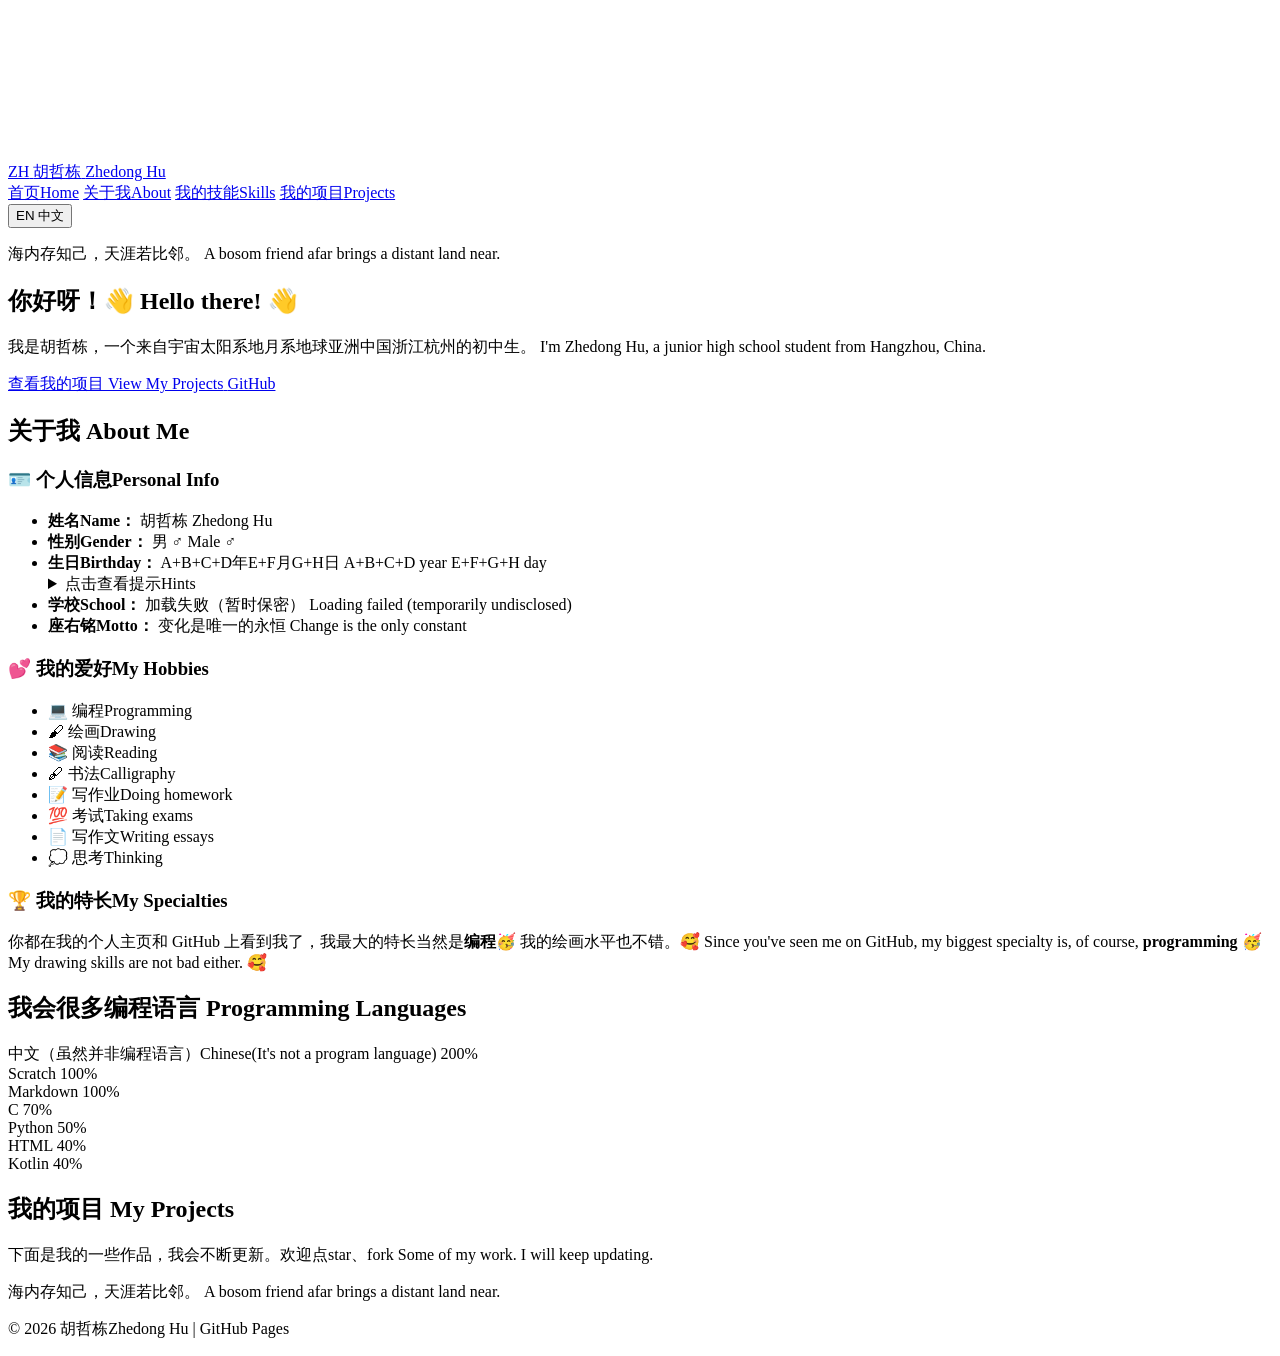
==== homepage.html @ 58e61ccc "修改了我的作品的说明 Updated footer text and added a call to action in the project section." ====
<!DOCTYPE html>
<html lang="zh-CN">
<head>
  <meta charset="UTF-8">
  <meta name="viewport" content="width=device-width, initial-scale=1.0">
  <title>胡哲栋 | Zhedong Hu</title>
  <meta name="description" content="海内存知己，天涯若比邻。胡哲栋的个人主页">
  <link rel="stylesheet" href="css/style.css">
</head>
<body>
  <!-- 背景动画 -->
  <canvas id="bg-canvas"></canvas>
  <div class="bg-grid"></div>

  <!-- 导航栏 -->
  <header class="navbar">
    <div class="nav-container">
      <a href="#home" class="logo">
        <span class="logo-icon">ZH</span>
        <span class="zh">胡哲栋</span>
        <span class="en">Zhedong Hu</span>
      </a>
      <nav class="nav-links">
        <a href="#home"><span class="zh">首页</span><span class="en">Home</span></a>
        <a href="#about"><span class="zh">关于我</span><span class="en">About</span></a>
        <a href="#skills"><span class="zh">我的技能</span><span class="en">Skills</span></a>
        <a href="#projects"><span class="zh">我的项目</span><span class="en">Projects</span></a>
      </nav>
      <button id="lang-toggle" class="lang-btn" aria-label="切换语言">
        <span class="zh">EN</span>
        <span class="en">中文</span>
      </button>
    </div>
  </header>

  <!-- 首页 Hero -->
  <section id="home" class="hero">
    <div class="hero-content">
      <p class="hero-theme">
        <span class="zh">海内存知己，天涯若比邻。</span>
        <span class="en">A bosom friend afar brings a distant land near.</span>
      </p>
      <h1 class="hero-title">
        <span class="zh">你好呀！👋</span>
        <span class="en">Hello there! 👋</span>
      </h1>
      <p class="hero-subtitle">
        <span class="zh">我是胡哲栋，一个来自宇宙太阳系地月系地球亚洲中国浙江杭州的初中生。</span>
        <span class="en">I'm Zhedong Hu, a junior high school student from Hangzhou, China.</span>
      </p>
      <div class="hero-actions">
        <a href="#projects" class="btn-primary">
          <span class="zh">查看我的项目</span>
          <span class="en">View My Projects</span>
        </a>
        <a href="https://github.com/ZhedongHu" target="_blank" rel="noopener" class="btn-outline">GitHub</a>
      </div>
    </div>
  </section>

  <!-- 关于我 -->
  <section id="about" class="section">
    <h2 class="section-title">
      <span class="zh">关于我</span>
      <span class="en">About Me</span>
    </h2>
    <div class="about-grid">
      <div class="card">
        <h3>🪪 <span class="zh">个人信息</span><span class="en">Personal Info</span></h3>
        <ul class="info-list">
          <li>
            <strong><span class="zh">姓名</span><span class="en">Name</span>：</strong>
            <span class="zh">胡哲栋</span>
            <span class="en">Zhedong Hu</span>
          </li>
          <li>
            <strong><span class="zh">性别</span><span class="en">Gender</span>：</strong>
            <span class="zh">男 ♂</span>
            <span class="en">Male ♂</span>
          </li>
          <li>
            <strong><span class="zh">生日</span><span class="en">Birthday</span>：</strong>
            <span class="zh">A+B+C+D年E+F月G+H日</span>
            <span class="en">A+B+C+D year E+F+G+H day</span>
            <details class="birthday-details">
              <summary><span class="zh">点击查看提示</span><span class="en">Hints</span></summary>
              <ol class="zh">
                <li>A 是最小的四位数；</li>
                <li>B 是最大的三位数；</li>
                <li>C 既不是质数，也不是合数；</li>
                <li>D+E-C=D；</li>
                <li>D=13；</li>
                <li>F 是圆周率小数点后第 5 位；</li>
                <li>G+H 保密。</li>
              </ol>
              <ol class="en">
                <li>A is the smallest four-digit number;</li>
                <li>B is the largest three-digit number;</li>
                <li>C is neither prime nor composite;</li>
                <li>D+E-C = D;</li>
                <li>D = 13;</li>
                <li>F is the 5th digit after the decimal point of π;</li>
                <li>G+H is confidential.</li>
              </ol>
            </details>
          </li>
          <li>
            <strong><span class="zh">学校</span><span class="en">School</span>：</strong>
            <span class="zh">加载失败（暂时保密）</span>
            <span class="en">Loading failed (temporarily undisclosed)</span>
          </li>
          <li>
            <strong><span class="zh">座右铭</span><span class="en">Motto</span>：</strong>
            <span class="zh">变化是唯一的永恒</span>
            <span class="en">Change is the only constant</span>
          </li>
        </ul>
      </div>

      <div class="card">
        <h3>💕 <span class="zh">我的爱好</span><span class="en">My Hobbies</span></h3>
        <ul class="hobby-list">
          <li>💻 <span class="zh">编程</span><span class="en">Programming</span></li>
          <li>🖌 <span class="zh">绘画</span><span class="en">Drawing</span></li>
          <li>📚 <span class="zh">阅读</span><span class="en">Reading</span></li>
          <li>🖋 <span class="zh">书法</span><span class="en">Calligraphy</span></li>
          <li>📝 <span class="zh">写作业</span><span class="en">Doing homework</span></li>
          <li>💯 <span class="zh">考试</span><span class="en">Taking exams</span></li>
          <li>📄 <span class="zh">写作文</span><span class="en">Writing essays</span></li>
          <li>💭 <span class="zh">思考</span><span class="en">Thinking</span></li>
        </ul>
      </div>

      <div class="card">
        <h3>🏆 <span class="zh">我的特长</span><span class="en">My Specialties</span></h3>
        <p class="specialty-text">
          <span class="zh">你都在我的个人主页和 GitHub 上看到我了，我最大的特长当然是<strong>编程</strong>🥳 我的绘画水平也不错。🥰</span>
          <span class="en">Since you've seen me on GitHub, my biggest specialty is, of course, <strong>programming</strong> 🥳 My drawing skills are not bad either. 🥰</span>
        </p>
      </div>
    </div>
  </section>

  <!-- 技能 -->
  <section id="skills" class="section">
    <h2 class="section-title">
      <span class="zh">我会很多编程语言</span>
      <span class="en">Programming Languages</span>
    </h2>
    <div class="skills-container">
      <div class="skill">
        <div class="skill-top">
          <span class="skill-name"><span class="zh">中文（虽然并非编程语言）</span><span class="en">Chinese(It's not a program language)</span></span>
          <span class="skill-level">200%</span>
        </div>
        <div class="skill-bar"><div class="skill-fill" style="width:100%"></div></div>
      </div>
      <div class="skill">
        <div class="skill-top">
          <span class="skill-name">Scratch</span>
          <span class="skill-level">100%</span>
        </div>
        <div class="skill-bar"><div class="skill-fill" style="width:100%"></div></div>
      </div>
      <div class="skill">
        <div class="skill-top">
          <span class="skill-name">Markdown</span>
          <span class="skill-level">100%</span>
        </div>
        <div class="skill-bar"><div class="skill-fill" style="width:100%"></div></div>
      </div>
      <div class="skill">
        <div class="skill-top">
          <span class="skill-name">C</span>
          <span class="skill-level">70%</span>
        </div>
        <div class="skill-bar"><div class="skill-fill" style="width:70%"></div></div>
      </div>
      <div class="skill">
        <div class="skill-top">
          <span class="skill-name">Python</span>
          <span class="skill-level">50%</span>
        </div>
        <div class="skill-bar"><div class="skill-fill" style="width:50%"></div></div>
      </div>
      <div class="skill">
        <div class="skill-top">
          <span class="skill-name">HTML</span>
          <span class="skill-level">40%</span>
        </div>
        <div class="skill-bar"><div class="skill-fill" style="width:40%"></div></div>
      </div>
      <div class="skill">
        <div class="skill-top">
          <span class="skill-name">Kotlin</span>
          <span class="skill-level">40%</span>
        </div>
        <div class="skill-bar"><div class="skill-fill" style="width:40%"></div></div>
      </div>
    </div>
  </section>

  <!-- 我的项目 -->
  <section id="projects" class="section">
    <h2 class="section-title">
      <span class="zh">我的项目</span>
      <span class="en">My Projects</span>
    </h2>
    <p class="section-subtitle">
      <span class="zh">下面是我的一些作品，我会不断更新。欢迎点star、fork</span>
      <span class="en">Some of my work. I will keep updating.</span>
    </p>
    <div id="projects-grid" class="projects-grid"></div>
  </section>

  <!-- 页脚 -->
  <footer>
    <p class="footer-theme">
      <span class="zh">海内存知己，天涯若比邻。</span>
      <span class="en">A bosom friend afar brings a distant land near.</span>
    </p>
    <p>© 2026 <span class="zh">胡哲栋</span><span class="en">Zhedong Hu</span> | GitHub Pages</p>
  </footer>

  <script src="js/projects.js"></script>
  <script src="js/script.js"></script>
</body>
</html>
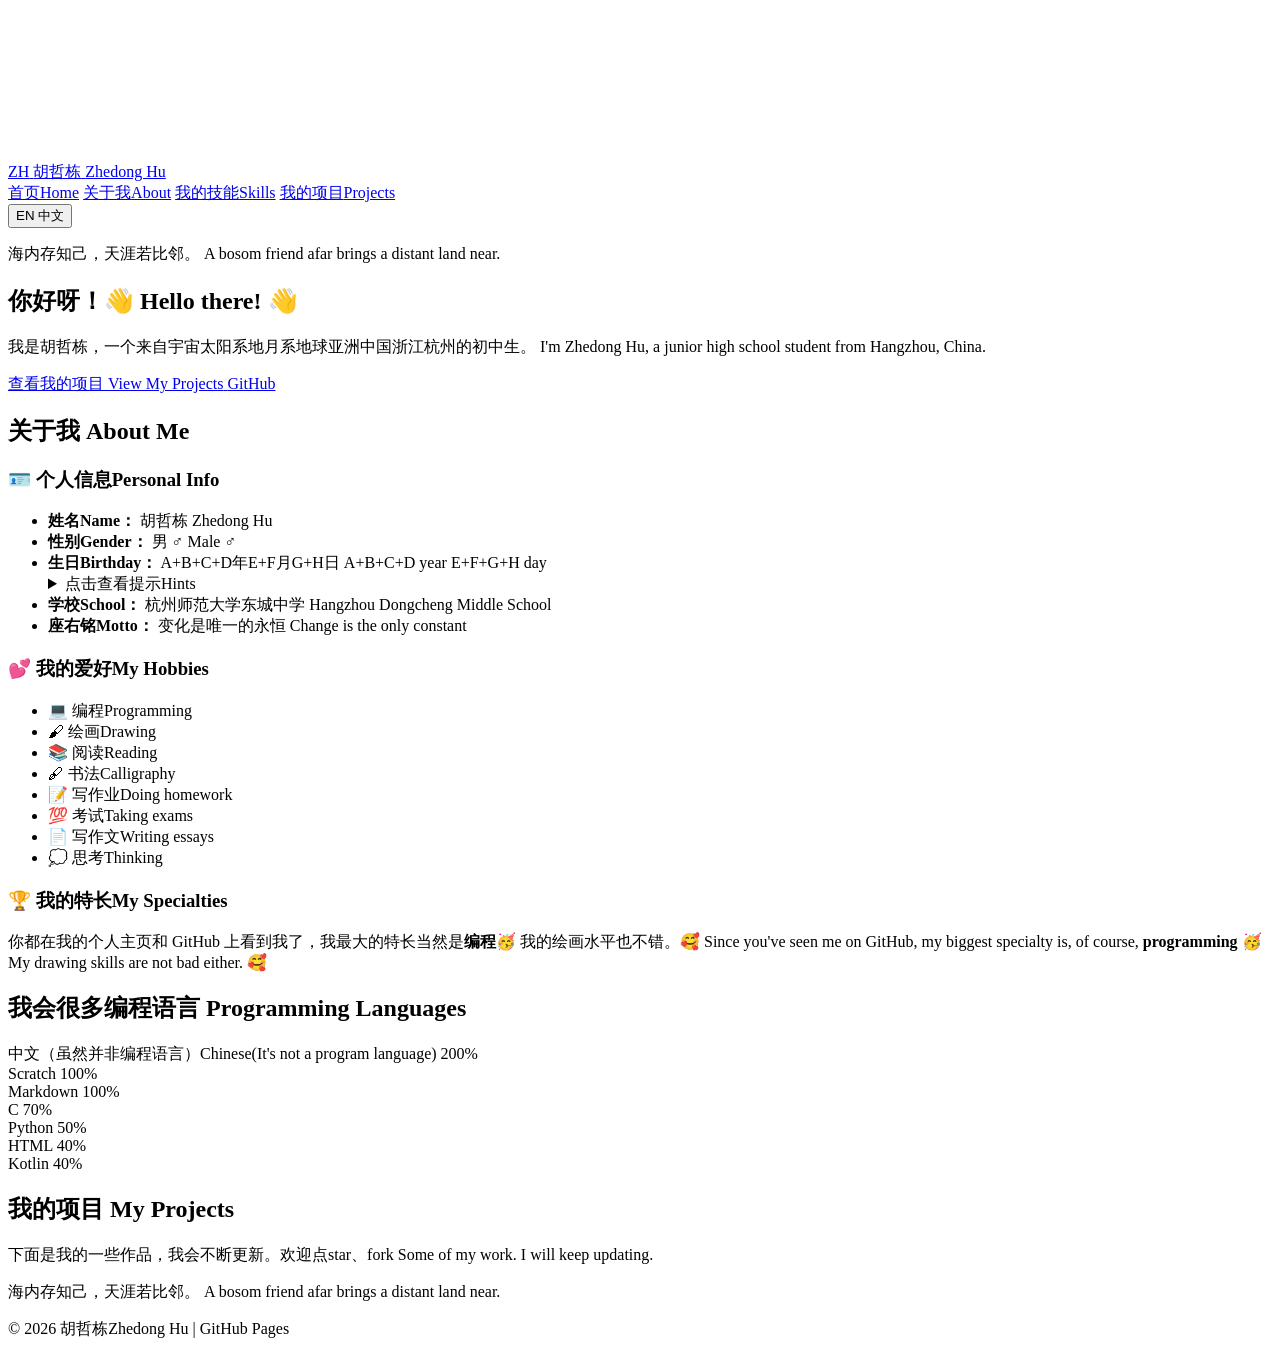
==== commit 9910373e: "补充了不再保密的学校信息" ====
--- a/homepage.html
+++ b/homepage.html
@@ -106,8 +106,8 @@
           </li>
           <li>
             <strong><span class="zh">学校</span><span class="en">School</span>：</strong>
-            <span class="zh">加载失败（暂时保密）</span>
-            <span class="en">Loading failed (temporarily undisclosed)</span>
+            <span class="zh">杭州师范大学东城中学</span>
+            <span class="en">Hangzhou Dongcheng Middle School</span>
           </li>
           <li>
             <strong><span class="zh">座右铭</span><span class="en">Motto</span>：</strong>
